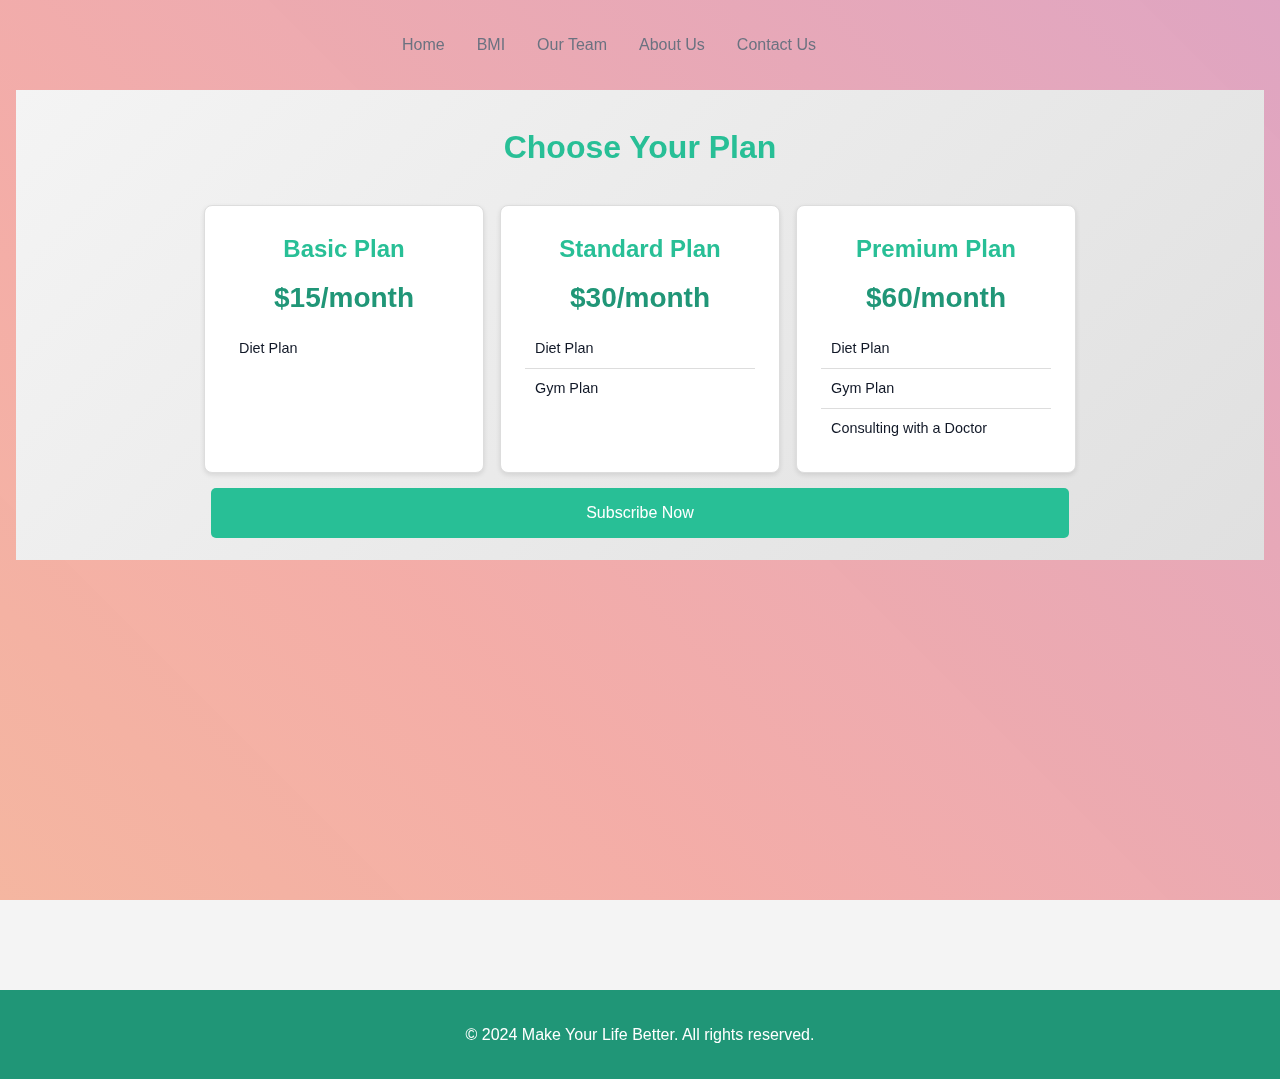
==== subscribe.html @ f4132cfe "Add files via upload" ====
<!DOCTYPE html>
<html lang="en">
<head>
    <meta charset="UTF-8">
    <meta name="viewport" content="width=device-width, initial-scale=1.0">
    <title>Subscription Plans - Make Your Life Better</title>
    <link rel="stylesheet" href="./css/styles.css">
    <link rel="stylesheet" href="./css/subscribe.css">
</head>
<body>
    <div class="background"></div>
    <header>
        <div class="header__logo"><h3 id="greeting"></h3></div>
        <ul class="header__links">
          <li class="link"><a href="index.html">Home</a></li>
          <li class="link"><a href="bmi.html">BMI</a></li>
          <li class="link"><a href="ourteam.html">Our Team</a></li>
          <li class="link"><a href="about-usercase.html">About Us</a></li>
          <li class="link"><a href="contactus.html">Contact Us</a></li>

        </ul>
    </header>
    <main class="container">
        <section class="subscription-section">
            <h2>Choose Your Plan</h2>
            <div class="subscription-plans">
                <div class="plan">
                    <h3>Basic Plan</h3>
                    <p class="price">$15/month</p>
                    <ul class="features">
                        <li><i class="fas fa-utensils icon"></i>Diet Plan</li>
                    </ul>
                </div>
                <div class="plan">
                    <h3>Standard Plan</h3>
                    <p class="price">$30/month</p>
                    <ul class="features">
                        <li><i class="fas fa-utensils icon"></i>Diet Plan</li>
                        <li><i class="fas fa-dumbbell icon"></i>Gym Plan</li>
                    </ul>
                </div>
                <div class="plan">
                    <h3>Premium Plan</h3>
                    <p class="price">$60/month</p>
                    <ul class="features">
                        <li><i class="fas fa-utensils icon"></i>Diet Plan</li>
                        <li><i class="fas fa-dumbbell icon"></i>Gym Plan</li>
                        <li><i class="fas fa-user-md icon"></i>Consulting with a Doctor</li>
                    </ul>
                </div>
            </div>
            <a href="servey.html" class="btn-subscribe">Subscribe Now</a>
        </section>
    </main>

    <footer>
        <p>&copy; 2024 Make Your Life Better. All rights reserved.</p>
    </footer>
</body>
</html>
---- css/styles.css ----
:root {
    --primary-color: #28bf96;
    --primary-color-dark: #209677;
    --text-dark: #111827;
    --text-light: #6b7280;
    --white: #ffffff;
  }
* {
    margin: 0;
    padding: 0;
    box-sizing: border-box;
}

body, html {
    height: 100%;
    font-family: Arial, sans-serif;
    display: flex;
    flex-direction: column;
    justify-content: space-between;
    scroll-behavior: smooth;

}

 .btn {
    padding: 1rem 2rem;
    outline: none;
    border: none;
    font-size: 1rem;
    color: var(--white);
    background-color: var(--primary-color);
    border-radius: 5px;
    cursor: pointer;
    transition: 0.3s;
}
  
.btn:hover {
    background-color: var(--primary-color-dark);
}
  
body {
    font-family: "Roboto", sans-serif;
}
  
.container {
    max-width: 1200px;
    margin: auto;
    min-height: 100vh;
    display: flex;
    flex-direction: column;
}
  
header {
    padding: 2rem 1rem;
    display: flex;
    align-items: center;
    justify-content: space-between;
    gap: 1rem;
}
  
.header__logo {
    font-size: 1.5rem;
    font-weight: 600;
    color: var(--primary-color);
}
  
.header__links {
    list-style: none;
    display: flex;
    align-items: center;
    gap: 2rem;
}
  
.link a {
    text-decoration: none;
    color: var(--text-light);
    cursor: pointer;
    transition: 0.3s;
}
  
.link a:hover {
    color: var(--primary-color);
}
  
@media (width < 900px) {
      .header__links {
        display: none;
      }
}


.background {
    position: fixed;
    top: 0;
    left: 0;
    width: 100%;
    height: 100%;
    z-index: -1;
    background: linear-gradient(45deg, #ffeb3b67, #ff99006a, #f4433666, #9b27b069, #2195f36b, #2d5f2f67);
    background-size: 600% 600%;
    animation: gradientAnimation 60s ease infinite; /* Increased duration to 60s */
}

@keyframes gradientAnimation {
    0% {
        background-position: 0% 0%;
    }
    20% {
        background-position: 100% 0%;
    }
    40% {
        background-position: 100% 100%;
    }
    60% {
        background-position: 0% 100%;
    }
    80% {
        background-position: 0% 0%;
    }
    100% {
        background-position: 100% 100%;
    }
}

.content {
    flex: 1;
    display: flex;
    flex-direction: column;
    justify-content: center;
    align-items: center;
    text-align: center;
    padding: 20px;
    color: #fff;
    margin: 15%;
}

.card-container{
    align-items: center;
    margin: auto;
    width: 95%;
    background-color: #ffffff90;
    border-radius: 15px;
    text-align: center;
}

.card-container h2 {
    margin-top: 20px;
    color: var(--primary-color);
}

.card-container a {
    text-decoration: none;
    color: #000;
}

.card-list {
    display: grid;
    grid-template-columns: repeat(auto-fill, minmax(300px, 1fr));
    max-width: 1250px;
    margin: 100px auto;
    padding: 20px;
    gap: 20px;
}

.card-list .card-item {
    background: #fff;
    padding: 26px;
    border-radius: 8px;
    box-shadow: 0px 5px 10px rgba(0, 0, 0, 0.04);
    list-style: none;
    cursor: pointer;
    text-decoration: none;
    border: 2px solid transparent;
    transition: border 0.5s ease;
}
.card-list .card-item:hover {
    border: 2px solid #000;
}
.card-list .card-item img {
    width: 100%;
    aspect-ratio: 16/9;
    border-radius: 8px;
    object-fit: cover;
}
.card-list span {
    display: inline-block;
    background: #F7DFF5;
    margin-top: 32px;
    padding: 8px 15px;
    font-size: 0.75rem;
    border-radius: 50px;
    font-weight: 600;
}
.card-list .diet {
    background-color: #F7DFF5; 
    color: #B22485;
}   
.card-list .exercise {
    background-color: #d1e8ff;
    color: #2968a8;
}
.card-list .sleep {
    background-color: #d6f8d6; 
    color: #205c20;
}
.card-list .hydration {
    background-color: #FFF9E6;
    color: #F5B83E;
}
.card-list .mindfulness {
    background-color: #EAEAEA;
    color: #7B7B7B;
}
.card-item h3 {
    color: #000;
    font-size: 1.438rem;
    margin-top: 28px;
    font-weight: 600;
}
.card-item .arrow {
    display: flex;
    align-items: center;
    justify-content: center;
    transform: rotate(-35deg);
    height: 40px;
    width: 40px;
    color: #000;
    border: 1px solid #000;
    border-radius: 50%;
    margin-top: 40px;
    transition: 0.2s ease;
}
.card-list .card-item:hover .arrow  {
    background: #000;
    color: #fff; 
}
@media (max-width: 1200px) {
    .card-list .card-item {
        padding: 15px;
    }
}
@media screen and (max-width: 980px) {
    .card-list {
        margin: 0 auto;
    }
}

.modal {
    display: none;
    position: fixed;
    z-index: 1;
    left: 0;
    top: 0;
    width: 100%;
    height: 100%;
    overflow: auto;
    background-color: rgba(0, 0, 0, 0.4);
    align-items: center;
    text-align: left;
}

.modal img {
    width: 500px;
}


.modal-content {
    background-color: #fefefe;
    margin: 15% auto;
    padding: 20px;
    border: 1px solid #888;
    width: 80%;
    max-width: 600px;
    position: relative;
}


.close {
    color: #aaa;
    float: right;
    font-size: 28px;
    font-weight: bold;
}

.close:hover,
.close:focus {
    color: black;
    text-decoration: none;
    cursor: pointer;
}

footer {
    background-color: var(--primary-color-dark);
    color: var(--white);
    padding: 2rem 1rem;
    text-align: center;
    margin-bottom: 0;
}
  
.footer__container {
    max-width: 1200px;
    margin: auto;
    display: flex;
    flex-direction: column;
    align-items: center;
}
  
.footer__links {
    list-style: none;
    display: flex;
    gap: 2rem;
    margin-bottom: 1rem;
}
  
.footer__links .link {
    text-decoration: none;
    color: var(--white);
    font-size: 1rem;
    transition: 0.3s;
}
  
.footer__links .link:hover {
    color: var(--primary-color);
}
  
.footer__text {
    font-size: 0.875rem;
    color: var(--text-dark);
}
---- css/subscribe.css ----
:root {
    --primary-color: #28bf96;
    --primary-color-dark: #209677;
    --text-dark: #111827;
    --text-light: #6b7280;
    --white: #ffffff;
}

body, h1, h2, p, ul, li, a {
    margin: 0;
    padding: 0;
    box-sizing: border-box;
}


header {
    margin-right: 35%;
}

body {
    font-family: Arial, sans-serif;
    line-height: 1.6;
    background-color: #f4f4f4;
    color: var(--text-dark);
}

.container {
    max-width: 1300px;
    margin: 0 auto;
    padding: 0 1rem;    width: 100%;
}


.subscription-section {
    padding: 2rem;
    background: linear-gradient(135deg, #f4f4f4, #e0e0e0);
    text-align: center;

}

.subscription-section h2 {
    color: var(--primary-color);
    margin-bottom: 1.5rem;
    font-size: 2rem;
}

.subscription-plans {
    display: flex;
    justify-content: center;
    gap: 1rem;
    flex-wrap: wrap;
    margin-top: 2rem;
}

.plan {
    background-color: #fff;
    border: 1px solid #ddd;
    border-radius: 8px;
    padding: 1.5rem;
    width: 280px;
    box-shadow: 0 2px 5px rgba(0, 0, 0, 0.1);
    transition: box-shadow 0.3s, transform 0.3s;
    text-align: center;
    display: flex;
    flex-direction: column;
    align-items: center;
}

.plan:hover {
    box-shadow: 0 4px 10px rgba(0, 0, 0, 0.2);
    transform: scale(1.02);
}

.plan h3 {
    margin-top: 0;
    color: var(--primary-color);
    font-size: 1.5rem;
}

.plan p.price {
    font-size: 1.75rem;
    font-weight: bold;
    color: var(--primary-color-dark);
    margin: 0.5rem 0;
}

.plan .features {
    list-style: none;
    padding: 0;
    margin: 0;
    text-align: center;
    width: 100%;
}

.plan .features li {
    padding: 0.5rem 0;
    border-bottom: 1px solid #ddd;
    display: flex;
    align-items: center;
    font-size: 0.9rem;
}

.plan .features li:last-child {
    border-bottom: none;
}

.plan .icon {
    margin-right: 10px;
    color: var(--primary-color-dark);
}

.btn-subscribe {
    display: block;
    width: 72.5%;
    margin: 0 auto;
    padding: 0.75rem;
    background-color: var(--primary-color);
    color: white;
    border: none;
    border-radius: 5px;
    text-align: center;
    text-decoration: none;
    font-size: 1rem;
    margin-top: 15px;
    cursor: pointer;
    transition: background-color 0.3s, transform 0.3s;
    margin-bottom: -10px;
}

.btn-subscribe:hover {
    background-color: var(--primary-color-dark);
    transform: scale(1.05);
}
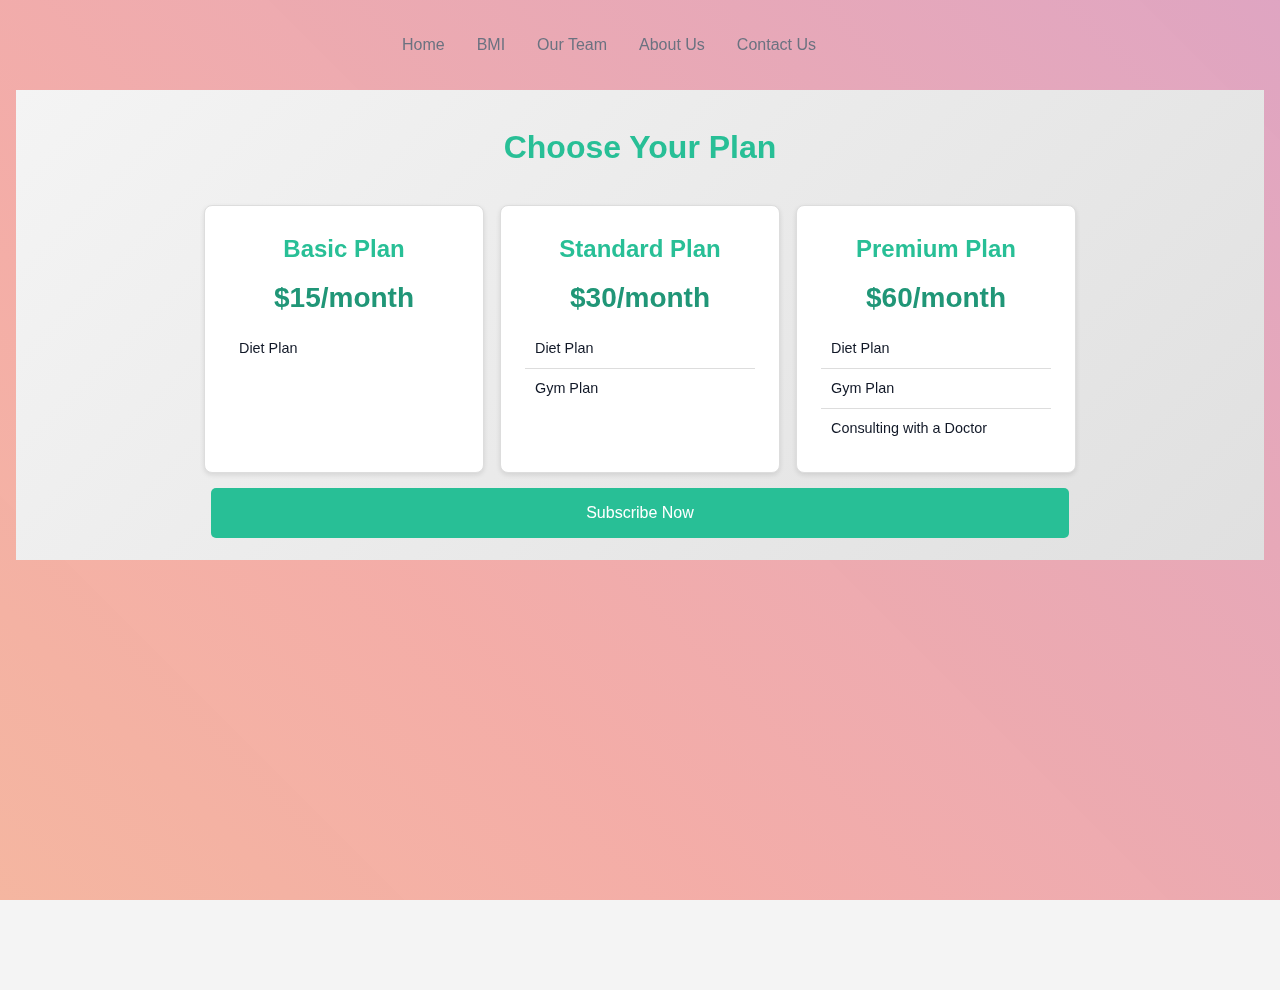
==== commit bb75145f: "Update subscribe.html" ====
--- a/subscribe.html
+++ b/subscribe.html
@@ -52,9 +52,5 @@
             <a href="servey.html" class="btn-subscribe">Subscribe Now</a>
         </section>
     </main>
-
-    <footer>
-        <p>&copy; 2024 Make Your Life Better. All rights reserved.</p>
-    </footer>
 </body>
 </html>
